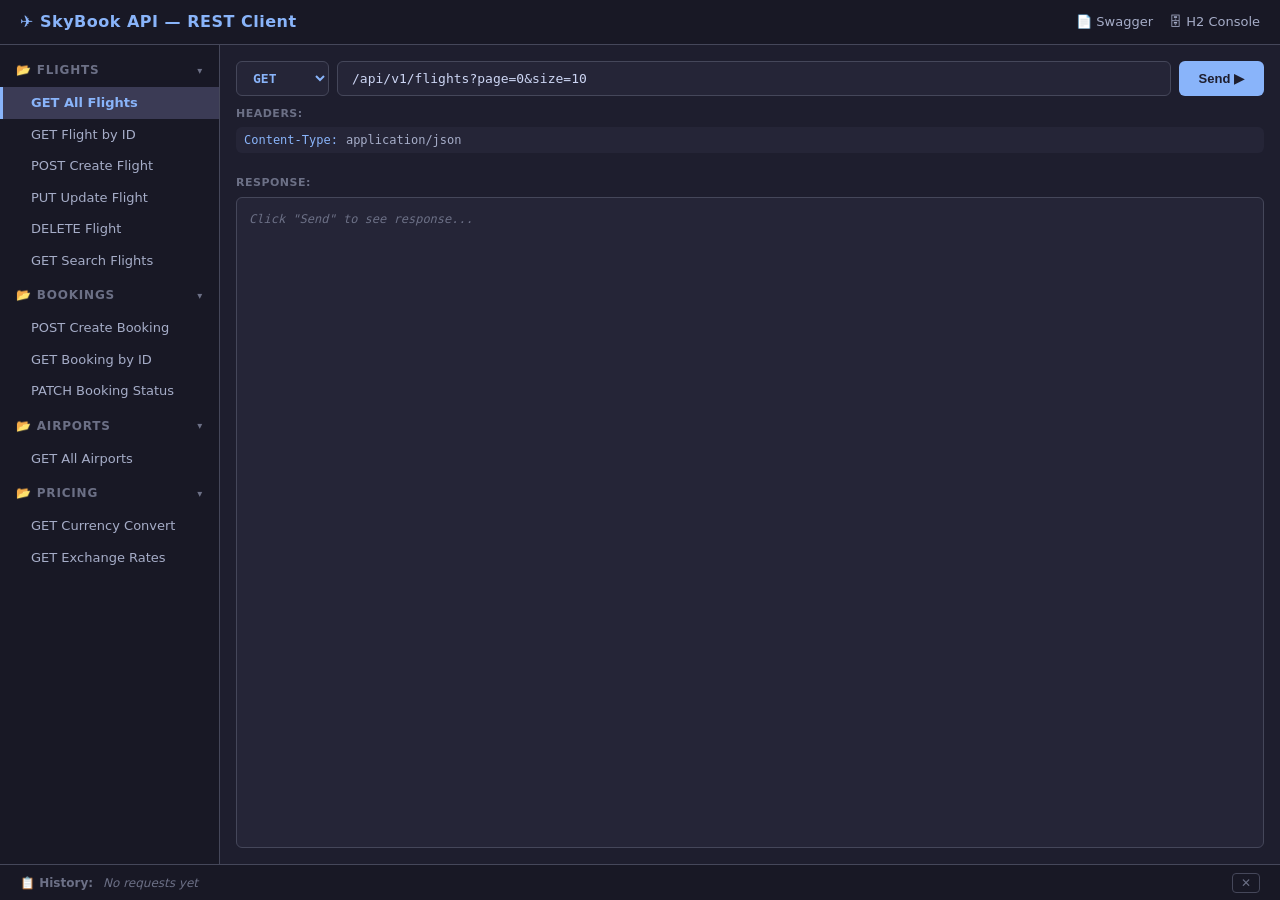
==== src/main/resources/static/index.html @ b0af5202 "SkyBook API - flight reservation REST API for QA recruitment - 12 REST endpoints (Flights, Bookings," ====
<!DOCTYPE html>
<html lang="en">
<head>
  <meta charset="UTF-8" />
  <meta name="viewport" content="width=device-width, initial-scale=1.0" />
  <title>SkyBook API — REST Client</title>
  <link rel="stylesheet" href="style.css" />
</head>
<body>
  <header class="topbar">
    <div class="topbar-brand">✈ SkyBook API — REST Client</div>
    <div class="topbar-links">
      <a href="/swagger-ui.html" target="_blank" title="Swagger UI">📄 Swagger</a>
      <a href="/h2-console" target="_blank" title="H2 Database Console">🗄 H2 Console</a>
    </div>
  </header>

  <div class="main-layout">
    <!-- Sidebar -->
    <aside class="sidebar" id="sidebar">
      <div class="sidebar-group" data-group="flights">
        <div class="sidebar-group-title" onclick="toggleGroup(this)">📂 Flights <span class="arrow">▾</span></div>
        <ul class="sidebar-items">
          <li data-endpoint="getAllFlights" class="active">GET All Flights</li>
          <li data-endpoint="getFlightById">GET Flight by ID</li>
          <li data-endpoint="createFlight">POST Create Flight</li>
          <li data-endpoint="updateFlight">PUT Update Flight</li>
          <li data-endpoint="deleteFlight">DELETE Flight</li>
          <li data-endpoint="searchFlights">GET Search Flights</li>
        </ul>
      </div>
      <div class="sidebar-group" data-group="bookings">
        <div class="sidebar-group-title" onclick="toggleGroup(this)">📂 Bookings <span class="arrow">▾</span></div>
        <ul class="sidebar-items">
          <li data-endpoint="createBooking">POST Create Booking</li>
          <li data-endpoint="getBookingById">GET Booking by ID</li>
          <li data-endpoint="patchBookingStatus">PATCH Booking Status</li>
        </ul>
      </div>
      <div class="sidebar-group" data-group="airports">
        <div class="sidebar-group-title" onclick="toggleGroup(this)">📂 Airports <span class="arrow">▾</span></div>
        <ul class="sidebar-items">
          <li data-endpoint="getAllAirports">GET All Airports</li>
        </ul>
      </div>
      <div class="sidebar-group" data-group="pricing">
        <div class="sidebar-group-title" onclick="toggleGroup(this)">📂 Pricing <span class="arrow">▾</span></div>
        <ul class="sidebar-items">
          <li data-endpoint="convertCurrency">GET Currency Convert</li>
          <li data-endpoint="getExchangeRates">GET Exchange Rates</li>
        </ul>
      </div>
    </aside>

    <!-- Main content -->
    <main class="content">
      <!-- Request panel -->
      <section class="request-panel">
        <div class="request-bar">
          <select id="methodSelect" class="method-select">
            <option value="GET">GET</option>
            <option value="POST">POST</option>
            <option value="PUT">PUT</option>
            <option value="PATCH">PATCH</option>
            <option value="DELETE">DELETE</option>
          </select>
          <input type="text" id="urlInput" class="url-input" placeholder="/api/v1/..." />
          <button id="sendBtn" class="send-btn" onclick="sendRequest()">Send ▶</button>
        </div>

        <div class="headers-section">
          <label>Headers:</label>
          <div class="header-row">
            <span class="header-key">Content-Type:</span>
            <span class="header-value">application/json</span>
          </div>
        </div>

        <div class="body-section" id="bodySection">
          <label>Body:</label>
          <textarea id="bodyEditor" class="body-editor" spellcheck="false" placeholder="{ }"></textarea>
          <div class="editor-actions">
            <button class="format-btn" onclick="formatBody()" title="Format JSON">🔧 Format</button>
          </div>
        </div>
      </section>

      <!-- Response panel -->
      <section class="response-panel" id="responsePanel">
        <div class="response-header">
          <span class="response-label">Response:</span>
          <span id="responseStatus" class="response-status"></span>
          <span id="responseTime" class="response-time"></span>
        </div>
        <pre id="responseBody" class="response-body"><span class="placeholder">Click "Send" to see response...</span></pre>
      </section>
    </main>
  </div>

  <!-- History bar -->
  <footer class="history-bar" id="historyBar">
    <span class="history-label">📋 History:</span>
    <div class="history-items" id="historyItems">
      <span class="history-empty">No requests yet</span>
    </div>
    <button class="history-clear" onclick="clearHistory()" title="Clear history">✕</button>
  </footer>

  <script src="app.js"></script>
</body>
</html>
---- src/main/resources/static/style.css ----
/* ============================================================
   SkyBook REST Client — Stylesheet
   ============================================================ */

/* --- Reset & Base --- */
*, *::before, *::after { box-sizing: border-box; margin: 0; padding: 0; }

:root {
  --bg-primary:   #1e1e2e;
  --bg-secondary: #181825;
  --bg-surface:   #252537;
  --bg-hover:     #313145;
  --bg-active:    #3b3b55;
  --text-primary: #cdd6f4;
  --text-secondary:#a6adc8;
  --text-muted:   #6c7086;
  --accent:       #89b4fa;
  --accent-hover: #74c7ec;
  --border:       #45475a;
  --success:      #a6e3a1;
  --warning:      #f9e2af;
  --error:        #f38ba8;
  --info:         #89dceb;
  --font-mono:    'Cascadia Code', 'JetBrains Mono', 'Fira Code', 'Consolas', monospace;
  --font-sans:    'Inter', 'Segoe UI', system-ui, sans-serif;
  --radius:       6px;
  --radius-lg:    10px;
}

html, body {
  height: 100%;
  font-family: var(--font-sans);
  background: var(--bg-primary);
  color: var(--text-primary);
  font-size: 14px;
  line-height: 1.5;
}

/* --- Layout --- */
body {
  display: flex;
  flex-direction: column;
}

.topbar {
  display: flex;
  align-items: center;
  justify-content: space-between;
  padding: 10px 20px;
  background: var(--bg-secondary);
  border-bottom: 1px solid var(--border);
  flex-shrink: 0;
}

.topbar-brand {
  font-size: 16px;
  font-weight: 700;
  color: var(--accent);
  letter-spacing: 0.5px;
}

.topbar-links {
  display: flex;
  gap: 16px;
}

.topbar-links a {
  color: var(--text-secondary);
  text-decoration: none;
  font-size: 13px;
  transition: color 0.2s;
}

.topbar-links a:hover {
  color: var(--accent);
}

.main-layout {
  display: flex;
  flex: 1;
  min-height: 0;
  overflow: hidden;
}

/* --- Sidebar --- */
.sidebar {
  width: 220px;
  min-width: 220px;
  background: var(--bg-secondary);
  border-right: 1px solid var(--border);
  overflow-y: auto;
  padding: 8px 0;
  flex-shrink: 0;
}

.sidebar-group {
  margin-bottom: 2px;
}

.sidebar-group-title {
  display: flex;
  align-items: center;
  justify-content: space-between;
  padding: 8px 16px;
  font-size: 12px;
  font-weight: 700;
  text-transform: uppercase;
  letter-spacing: 0.8px;
  color: var(--text-muted);
  cursor: pointer;
  user-select: none;
  transition: color 0.2s;
}

.sidebar-group-title:hover {
  color: var(--text-secondary);
}

.sidebar-group-title .arrow {
  font-size: 10px;
  transition: transform 0.2s;
}

.sidebar-group.collapsed .arrow {
  transform: rotate(-90deg);
}

.sidebar-group.collapsed .sidebar-items {
  display: none;
}

.sidebar-items {
  list-style: none;
}

.sidebar-items li {
  padding: 6px 16px 6px 28px;
  font-size: 13px;
  color: var(--text-secondary);
  cursor: pointer;
  transition: all 0.15s;
  border-left: 3px solid transparent;
}

.sidebar-items li:hover {
  background: var(--bg-hover);
  color: var(--text-primary);
}

.sidebar-items li.active {
  background: var(--bg-active);
  color: var(--accent);
  border-left-color: var(--accent);
  font-weight: 600;
}

/* --- Content --- */
.content {
  flex: 1;
  display: flex;
  flex-direction: column;
  overflow: hidden;
  padding: 16px;
  gap: 12px;
}

/* --- Request Panel --- */
.request-panel {
  flex-shrink: 0;
}

.request-bar {
  display: flex;
  gap: 8px;
  margin-bottom: 10px;
}

.method-select {
  padding: 8px 12px;
  background: var(--bg-surface);
  color: var(--accent);
  border: 1px solid var(--border);
  border-radius: var(--radius);
  font-family: var(--font-mono);
  font-size: 13px;
  font-weight: 700;
  cursor: pointer;
  min-width: 90px;
}

.method-select:focus {
  outline: none;
  border-color: var(--accent);
}

.url-input {
  flex: 1;
  padding: 8px 14px;
  background: var(--bg-surface);
  color: var(--text-primary);
  border: 1px solid var(--border);
  border-radius: var(--radius);
  font-family: var(--font-mono);
  font-size: 13px;
}

.url-input:focus {
  outline: none;
  border-color: var(--accent);
}

.send-btn {
  padding: 8px 20px;
  background: var(--accent);
  color: var(--bg-primary);
  border: none;
  border-radius: var(--radius);
  font-weight: 700;
  font-size: 13px;
  cursor: pointer;
  transition: background 0.2s;
  white-space: nowrap;
}

.send-btn:hover {
  background: var(--accent-hover);
}

.send-btn:active {
  transform: scale(0.97);
}

.send-btn.loading {
  opacity: 0.7;
  cursor: wait;
}

.headers-section {
  margin-bottom: 10px;
}

.headers-section label {
  font-size: 11px;
  font-weight: 700;
  text-transform: uppercase;
  color: var(--text-muted);
  letter-spacing: 0.5px;
  display: block;
  margin-bottom: 4px;
}

.header-row {
  display: flex;
  gap: 8px;
  padding: 4px 8px;
  background: var(--bg-surface);
  border-radius: var(--radius);
  font-family: var(--font-mono);
  font-size: 12px;
}

.header-key {
  color: var(--accent);
}

.header-value {
  color: var(--text-secondary);
}

.body-section {
  display: flex;
  flex-direction: column;
}

.body-section label {
  font-size: 11px;
  font-weight: 700;
  text-transform: uppercase;
  color: var(--text-muted);
  letter-spacing: 0.5px;
  margin-bottom: 4px;
}

.body-editor {
  width: 100%;
  min-height: 180px;
  max-height: 350px;
  padding: 12px;
  background: var(--bg-surface);
  color: var(--text-primary);
  border: 1px solid var(--border);
  border-radius: var(--radius);
  font-family: var(--font-mono);
  font-size: 12px;
  line-height: 1.6;
  resize: vertical;
  tab-size: 2;
}

.body-editor:focus {
  outline: none;
  border-color: var(--accent);
}

.body-section.hidden {
  display: none;
}

.editor-actions {
  display: flex;
  gap: 8px;
  margin-top: 6px;
}

.format-btn {
  padding: 4px 10px;
  font-size: 12px;
  background: var(--bg-hover);
  color: var(--text-secondary);
  border: 1px solid var(--border);
  border-radius: var(--radius);
  cursor: pointer;
  transition: all 0.15s;
}

.format-btn:hover {
  background: var(--bg-active);
  color: var(--text-primary);
}

/* --- Response Panel --- */
.response-panel {
  flex: 1;
  display: flex;
  flex-direction: column;
  min-height: 120px;
  overflow: hidden;
}

.response-header {
  display: flex;
  align-items: center;
  gap: 12px;
  margin-bottom: 6px;
  flex-shrink: 0;
}

.response-label {
  font-size: 11px;
  font-weight: 700;
  text-transform: uppercase;
  color: var(--text-muted);
  letter-spacing: 0.5px;
}

.response-status {
  font-family: var(--font-mono);
  font-size: 13px;
  font-weight: 700;
  padding: 2px 8px;
  border-radius: 4px;
}

.response-status.s2xx { background: rgba(166,227,161,0.15); color: var(--success); }
.response-status.s3xx { background: rgba(137,220,235,0.15); color: var(--info); }
.response-status.s4xx { background: rgba(249,226,175,0.15); color: var(--warning); }
.response-status.s5xx { background: rgba(243,139,168,0.15); color: var(--error); }

.response-time {
  font-size: 12px;
  color: var(--text-muted);
  font-family: var(--font-mono);
}

.response-body {
  flex: 1;
  overflow: auto;
  padding: 12px;
  background: var(--bg-surface);
  border: 1px solid var(--border);
  border-radius: var(--radius);
  font-family: var(--font-mono);
  font-size: 12px;
  line-height: 1.6;
  white-space: pre-wrap;
  word-break: break-word;
  color: var(--text-primary);
}

.response-body .placeholder {
  color: var(--text-muted);
  font-style: italic;
}

/* --- History Bar --- */
.history-bar {
  display: flex;
  align-items: center;
  gap: 10px;
  padding: 6px 20px;
  background: var(--bg-secondary);
  border-top: 1px solid var(--border);
  flex-shrink: 0;
  min-height: 36px;
}

.history-label {
  font-size: 12px;
  font-weight: 700;
  color: var(--text-muted);
  white-space: nowrap;
}

.history-items {
  display: flex;
  gap: 8px;
  overflow-x: auto;
  flex: 1;
}

.history-items::-webkit-scrollbar { height: 3px; }
.history-items::-webkit-scrollbar-thumb { background: var(--border); border-radius: 3px; }

.history-empty {
  font-size: 12px;
  color: var(--text-muted);
  font-style: italic;
}

.history-item {
  display: flex;
  align-items: center;
  gap: 4px;
  padding: 2px 8px;
  background: var(--bg-surface);
  border: 1px solid var(--border);
  border-radius: 4px;
  font-family: var(--font-mono);
  font-size: 11px;
  cursor: pointer;
  white-space: nowrap;
  transition: all 0.15s;
  flex-shrink: 0;
}

.history-item:hover {
  border-color: var(--accent);
  background: var(--bg-hover);
}

.history-item .method {
  font-weight: 700;
  color: var(--accent);
}

.history-item .path {
  color: var(--text-secondary);
  max-width: 160px;
  overflow: hidden;
  text-overflow: ellipsis;
}

.history-item .status {
  font-weight: 700;
}

.history-item .status.s2xx { color: var(--success); }
.history-item .status.s4xx { color: var(--warning); }
.history-item .status.s5xx { color: var(--error); }

.history-clear {
  padding: 2px 8px;
  background: transparent;
  border: 1px solid var(--border);
  border-radius: 4px;
  color: var(--text-muted);
  cursor: pointer;
  font-size: 12px;
  transition: all 0.15s;
  flex-shrink: 0;
}

.history-clear:hover {
  background: var(--bg-hover);
  color: var(--error);
  border-color: var(--error);
}

/* --- Scrollbar --- */
::-webkit-scrollbar { width: 6px; }
::-webkit-scrollbar-track { background: transparent; }
::-webkit-scrollbar-thumb { background: var(--border); border-radius: 3px; }
::-webkit-scrollbar-thumb:hover { background: var(--text-muted); }

/* --- Responsive --- */
@media (max-width: 800px) {
  .sidebar {
    width: 180px;
    min-width: 180px;
  }
  .sidebar-items li {
    padding-left: 18px;
    font-size: 12px;
  }
}

@media (max-width: 600px) {
  .main-layout {
    flex-direction: column;
  }
  .sidebar {
    width: 100%;
    min-width: 100%;
    max-height: 150px;
    border-right: none;
    border-bottom: 1px solid var(--border);
  }
}
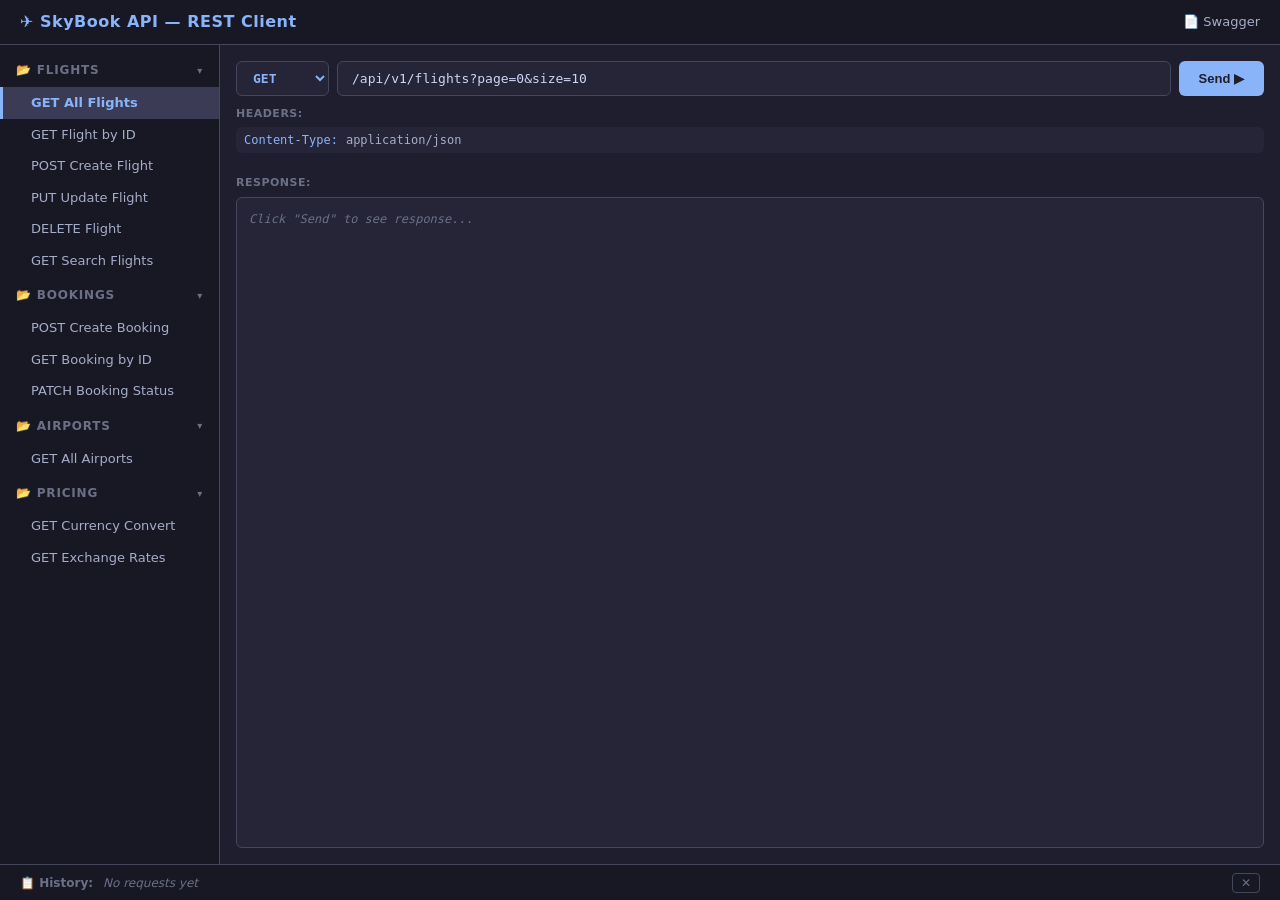
==== commit 1836d676: "Remove H2 Console from candidate-facing UI and docs - Disabled h2.console in application.properties " ====
--- a/src/main/resources/static/index.html
+++ b/src/main/resources/static/index.html
@@ -11,7 +11,6 @@
     <div class="topbar-brand">✈ SkyBook API — REST Client</div>
     <div class="topbar-links">
       <a href="/swagger-ui.html" target="_blank" title="Swagger UI">📄 Swagger</a>
-      <a href="/h2-console" target="_blank" title="H2 Database Console">🗄 H2 Console</a>
     </div>
   </header>
 
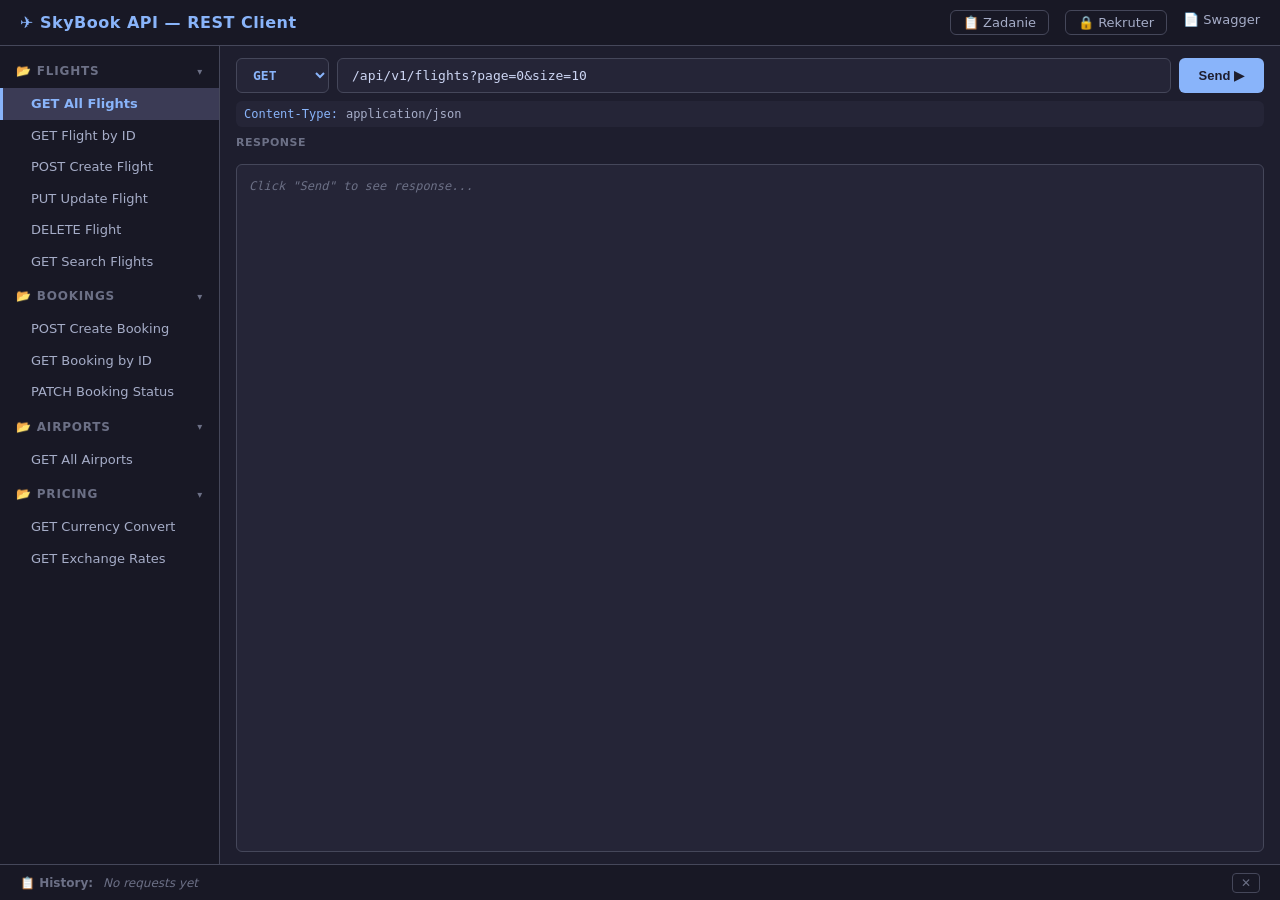
==== commit 8b32f4f3: "Move docs to built-in UI, remove MD files - Added password-protected Recruiter Guide modal (🔒 Rekrut" ====
--- a/src/main/resources/static/index.html
+++ b/src/main/resources/static/index.html
@@ -10,6 +10,8 @@
   <header class="topbar">
     <div class="topbar-brand">✈ SkyBook API — REST Client</div>
     <div class="topbar-links">
+      <button class="topbar-btn" onclick="toggleTaskModal()" title="Opis zadania">📋 Zadanie</button>
+      <button class="topbar-btn" onclick="openRecruiterModal()" title="Arkusz rekrutera">🔒 Rekruter</button>
       <a href="/swagger-ui.html" target="_blank" title="Swagger UI">📄 Swagger</a>
     </div>
   </header>
@@ -53,46 +55,47 @@
 
     <!-- Main content -->
     <main class="content">
-      <!-- Request panel -->
-      <section class="request-panel">
-        <div class="request-bar">
-          <select id="methodSelect" class="method-select">
-            <option value="GET">GET</option>
-            <option value="POST">POST</option>
-            <option value="PUT">PUT</option>
-            <option value="PATCH">PATCH</option>
-            <option value="DELETE">DELETE</option>
-          </select>
-          <input type="text" id="urlInput" class="url-input" placeholder="/api/v1/..." />
-          <button id="sendBtn" class="send-btn" onclick="sendRequest()">Send ▶</button>
-        </div>
-
-        <div class="headers-section">
-          <label>Headers:</label>
-          <div class="header-row">
-            <span class="header-key">Content-Type:</span>
-            <span class="header-value">application/json</span>
-          </div>
-        </div>
-
-        <div class="body-section" id="bodySection">
-          <label>Body:</label>
+      <!-- Request bar (full width) -->
+      <div class="request-bar">
+        <select id="methodSelect" class="method-select">
+          <option value="GET">GET</option>
+          <option value="POST">POST</option>
+          <option value="PUT">PUT</option>
+          <option value="PATCH">PATCH</option>
+          <option value="DELETE">DELETE</option>
+        </select>
+        <input type="text" id="urlInput" class="url-input" placeholder="/api/v1/..." />
+        <button id="sendBtn" class="send-btn" onclick="sendRequest()">Send ▶</button>
+      </div>
+
+      <div class="headers-section">
+        <div class="header-row">
+          <span class="header-key">Content-Type:</span>
+          <span class="header-value">application/json</span>
+        </div>
+      </div>
+
+      <!-- Split panels: Body | Response -->
+      <div class="panels">
+        <!-- Body panel (left) -->
+        <section class="body-panel" id="bodySection">
+          <div class="panel-label">Request Body</div>
           <textarea id="bodyEditor" class="body-editor" spellcheck="false" placeholder="{ }"></textarea>
           <div class="editor-actions">
             <button class="format-btn" onclick="formatBody()" title="Format JSON">🔧 Format</button>
           </div>
-        </div>
-      </section>
-
-      <!-- Response panel -->
-      <section class="response-panel" id="responsePanel">
-        <div class="response-header">
-          <span class="response-label">Response:</span>
-          <span id="responseStatus" class="response-status"></span>
-          <span id="responseTime" class="response-time"></span>
-        </div>
-        <pre id="responseBody" class="response-body"><span class="placeholder">Click "Send" to see response...</span></pre>
-      </section>
+        </section>
+
+        <!-- Response panel (right) -->
+        <section class="response-panel" id="responsePanel">
+          <div class="response-header">
+            <span class="panel-label">Response</span>
+            <span id="responseStatus" class="response-status"></span>
+            <span id="responseTime" class="response-time"></span>
+          </div>
+          <pre id="responseBody" class="response-body"><span class="placeholder">Click "Send" to see response...</span></pre>
+        </section>
+      </div>
     </main>
   </div>
 
@@ -105,6 +108,368 @@
     <button class="history-clear" onclick="clearHistory()" title="Clear history">✕</button>
   </footer>
 
+  <!-- Task Modal -->
+  <div class="modal-overlay" id="taskModal" onclick="closeTaskModal(event)">
+    <div class="modal">
+      <div class="modal-header">
+        <h2>✈ SkyBook API — Zadanie testowe QA</h2>
+        <button class="modal-close" onclick="toggleTaskModal()" title="Zamknij">✕</button>
+      </div>
+      <div class="modal-body">
+
+        <h3>Kontekst</h3>
+        <p><strong>SkyBook</strong> to REST API systemu rezerwacji lotów i zarządzania biletami lotniczymi. API obsługuje:</p>
+        <ul>
+          <li>Zarządzanie lotami (CRUD)</li>
+          <li>Rezerwacje z pasażerami, miejscami i płatnościami</li>
+          <li>Baza lotnisk</li>
+          <li>Przeliczanie walut</li>
+        </ul>
+
+        <h3>Twoje zadanie <span class="badge">30 min</span></h3>
+        <ol>
+          <li>Zapoznaj się z API korzystając z dostępnych narzędzi</li>
+          <li>Przetestuj API pod kątem poprawności działania — szczególnie pod kątem poniższych reguł biznesowych</li>
+          <li>Zaraportuj znalezione błędy</li>
+        </ol>
+
+        <div class="tip-box">
+          💡 <strong>Wskazówka:</strong> REST Client ma 12 gotowych requestów w panelu bocznym — możesz je wysyłać od razu lub modyfikować. Nie musisz pisać JSON od zera.
+        </div>
+
+        <h3>Endpointy API</h3>
+
+        <h4>Flights (Loty)</h4>
+        <table>
+          <thead><tr><th>Method</th><th>Endpoint</th><th>Opis</th></tr></thead>
+          <tbody>
+            <tr><td><code>GET</code></td><td><code>/api/v1/flights?page=0&amp;size=10</code></td><td>Lista lotów (paginowana)</td></tr>
+            <tr><td><code>GET</code></td><td><code>/api/v1/flights/{id}</code></td><td>Szczegóły lotu</td></tr>
+            <tr><td><code>POST</code></td><td><code>/api/v1/flights</code></td><td>Utwórz lot</td></tr>
+            <tr><td><code>PUT</code></td><td><code>/api/v1/flights/{id}</code></td><td>Zaktualizuj lot</td></tr>
+            <tr><td><code>DELETE</code></td><td><code>/api/v1/flights/{id}</code></td><td>Usuń lot</td></tr>
+            <tr><td><code>GET</code></td><td><code>/api/v1/flights/search?origin=...&amp;destination=...&amp;date=...</code></td><td>Wyszukaj loty</td></tr>
+          </tbody>
+        </table>
+
+        <h4>Bookings (Rezerwacje)</h4>
+        <table>
+          <thead><tr><th>Method</th><th>Endpoint</th><th>Opis</th></tr></thead>
+          <tbody>
+            <tr><td><code>GET</code></td><td><code>/api/v1/bookings?page=0&amp;size=10</code></td><td>Lista rezerwacji</td></tr>
+            <tr><td><code>GET</code></td><td><code>/api/v1/bookings/{id}</code></td><td>Szczegóły rezerwacji</td></tr>
+            <tr><td><code>POST</code></td><td><code>/api/v1/bookings</code></td><td>Utwórz rezerwację</td></tr>
+            <tr><td><code>PATCH</code></td><td><code>/api/v1/bookings/{id}/status</code></td><td>Zmień status rezerwacji</td></tr>
+          </tbody>
+        </table>
+
+        <h4>Airports (Lotniska) — tylko odczyt</h4>
+        <table>
+          <thead><tr><th>Method</th><th>Endpoint</th><th>Opis</th></tr></thead>
+          <tbody>
+            <tr><td><code>GET</code></td><td><code>/api/v1/airports</code></td><td>Lista lotnisk</td></tr>
+            <tr><td><code>GET</code></td><td><code>/api/v1/airports/{code}</code></td><td>Lotnisko po kodzie IATA</td></tr>
+          </tbody>
+        </table>
+
+        <h4>Pricing (Cennik)</h4>
+        <table>
+          <thead><tr><th>Method</th><th>Endpoint</th><th>Opis</th></tr></thead>
+          <tbody>
+            <tr><td><code>GET</code></td><td><code>/api/v1/pricing/convert?amount=100&amp;from=EUR&amp;to=USD</code></td><td>Przelicz walutę</td></tr>
+            <tr><td><code>GET</code></td><td><code>/api/v1/pricing/rates</code></td><td>Aktualne kursy walut</td></tr>
+          </tbody>
+        </table>
+
+        <h3>Reguły biznesowe</h3>
+        <table class="rules-table">
+          <thead><tr><th>#</th><th>Reguła</th><th>Opis</th></tr></thead>
+          <tbody>
+            <tr><td>BR-01</td><td>Numer lotu</td><td>Wymagany, unikalny, format: 2–3 litery + <code>-</code> + 1–5 cyfr (np. <code>SB-1234</code>)</td></tr>
+            <tr><td>BR-02</td><td>Segmenty lotu</td><td>Min. 1 wymagany; lot bezpośredni = 1 segment, z przesiadką = 2+</td></tr>
+            <tr><td>BR-03</td><td>Segment: departure/arrival</td><td><code>airportCode</code> – IATA 3 litery; <code>dateTime</code> – ISO 8601; arrival po departure; <code>durationMinutes</code> &gt; 0</td></tr>
+            <tr><td>BR-04</td><td>Segment: aircraft</td><td>Obiekt wymagany; <code>model</code> 1–100 znaków; <code>seatConfiguration</code> – wartości ≥ 0</td></tr>
+            <tr><td>BR-05</td><td>Cena bazowa i waluta</td><td><code>baseFare</code> ≥ 0.00, max 2 dec; <code>currency</code> ∈ {USD, EUR, GBP, PLN}</td></tr>
+            <tr><td>BR-06</td><td>Podatki</td><td>Opcjonalne; <code>code</code> 2 wielkie litery, unikalny; <code>amount</code> ≥ 0.00</td></tr>
+            <tr><td>BR-07</td><td>Opłaty</td><td>Opcjonalne; <code>feeCode</code> unikalny; <code>amount</code> ≥ 0.00; max 10 opłat</td></tr>
+            <tr><td>BR-08</td><td>Suma ceny</td><td>Auto: <code>baseFare + Σtaxes + Σfees − discount</code>; wartość musi być poprawna</td></tr>
+            <tr><td>BR-09</td><td>Rabat</td><td>Opcjonalny; <code>percentage</code> 0–100; <code>validUntil</code> nie w przeszłości</td></tr>
+            <tr><td>BR-10</td><td>Dostępne miejsca</td><td>Zmniejszane przy rezerwacji, przywracane przy anulowaniu</td></tr>
+            <tr><td>BR-11</td><td>Pasażerowie</td><td>Min. 1, max 9 na rezerwację</td></tr>
+            <tr><td>BR-12</td><td>Dane pasażera</td><td><code>firstName</code>/<code>lastName</code> 1–100 zn; <code>dateOfBirth</code> ISO; <code>email</code> poprawny; <code>phone</code> międzynarodowy</td></tr>
+            <tr><td>BR-13</td><td>Przydział miejsca</td><td><code>seatNumber</code> unikalny w locie; <code>class</code> ∈ {ECONOMY, BUSINESS, FIRST}; <code>type</code> ∈ {WINDOW, MIDDLE, AISLE}</td></tr>
+            <tr><td>BR-14</td><td>Płatność</td><td>Wymagana; <code>method</code> ∈ {CREDIT_CARD, DEBIT_CARD, BANK_TRANSFER, BLIK}; <code>cardDetails</code> wymagane dla kart</td></tr>
+            <tr><td>BR-15</td><td>Status rezerwacji</td><td>PENDING → CONFIRMED, PENDING → CANCELLED, CONFIRMED → CANCELLED; brak cofania</td></tr>
+            <tr><td>BR-16</td><td>Usunięcie lotu</td><td>Nie można usunąć lotu z rezerwacjami</td></tr>
+            <tr><td>BR-17</td><td>Przeliczanie walut</td><td>Poprawne przeliczanie między USD, EUR, GBP, PLN</td></tr>
+            <tr><td>BR-18</td><td>Paginacja</td><td>Domyślnie: page=0, size=10, max size=100</td></tr>
+            <tr><td>BR-19</td><td>Wyszukiwanie lotów</td><td>Case-insensitive, partial match</td></tr>
+            <tr><td>BR-20</td><td>HTTP Status Codes</td><td>POST → 201, DELETE → 204, Not Found → 404, Validation → 400</td></tr>
+          </tbody>
+        </table>
+
+        <h3>Oczekiwany format raportu błędu</h3>
+        <table>
+          <thead><tr><th>Pole</th><th>Opis</th></tr></thead>
+          <tbody>
+            <tr><td><strong>Tytuł</strong></td><td>Krótki, jednoznaczny opis problemu</td></tr>
+            <tr><td><strong>Kroki reprodukcji</strong></td><td>Numerowane kroki (endpoint, metoda, body)</td></tr>
+            <tr><td><strong>Oczekiwany rezultat</strong></td><td>Co powinno się stać wg reguł biznesowych</td></tr>
+            <tr><td><strong>Faktyczny rezultat</strong></td><td>Co faktycznie się dzieje</td></tr>
+            <tr><td><strong>Severity</strong></td><td>Critical / Major / Minor</td></tr>
+          </tbody>
+        </table>
+
+        <div class="example-box">
+          <strong>Przykład raportu:</strong><br><br>
+          <strong>Tytuł:</strong> GET /api/v1/flights zwraca 500 zamiast pustej listy gdy brak lotów<br><br>
+          <strong>Kroki reprodukcji:</strong><br>
+          1. Usuń wszystkie loty<br>
+          2. Wyślij <code>GET /api/v1/flights</code><br><br>
+          <strong>Oczekiwany rezultat:</strong> 200 OK z pustą listą <code>{ "content": [], "totalElements": 0 }</code><br><br>
+          <strong>Faktyczny rezultat:</strong> 500 Internal Server Error<br><br>
+          <strong>Severity:</strong> Major
+        </div>
+
+        <h3>Dane testowe</h3>
+        <p>API posiada wstępnie załadowane dane:</p>
+        <ul>
+          <li><strong>6 lotnisk:</strong> WAW, FRA, LHR, JFK, CDG, BCN</li>
+          <li><strong>5 lotów:</strong> SB-1234, SB-5678, SB-9012, SB-3456, SB-7890</li>
+          <li><strong>3 rezerwacje</strong> (statusy: CONFIRMED, PENDING, CANCELLED)</li>
+          <li><strong>Waluty:</strong> EUR (bazowa), USD, GBP, PLN</li>
+        </ul>
+        <div class="tip-box">
+          ℹ <strong>Uwaga:</strong> Baza danych jest resetowana przy każdym restarcie API.
+        </div>
+
+        <p class="good-luck">Powodzenia! 🚀</p>
+
+      </div>
+    </div>
+  </div>
+
+  <!-- Recruiter Modal -->
+  <div class="modal-overlay" id="recruiterModal" onclick="closeRecruiterModal(event)">
+    <div class="modal modal-wide">
+      <div class="modal-header">
+        <h2>🔒 Arkusz rekrutera (POUFNE)</h2>
+        <button class="modal-close" onclick="document.getElementById('recruiterModal').classList.remove('open')" title="Zamknij">✕</button>
+      </div>
+      <div class="modal-body">
+
+        <!-- Password gate -->
+        <div id="recruiterGate" class="password-gate">
+          <div class="gate-icon">🔐</div>
+          <p>Ten panel jest przeznaczony <strong>wyłącznie dla rekrutera</strong>.</p>
+          <p>Podaj hasło dostępu:</p>
+          <div class="gate-input-row">
+            <input type="password" id="recruiterPassword" class="gate-input" placeholder="Hasło..." onkeydown="if(event.key==='Enter')checkRecruiterPassword()" />
+            <button class="gate-btn" onclick="checkRecruiterPassword()">Odblokuj</button>
+          </div>
+          <p id="gateError" class="gate-error"></p>
+        </div>
+
+        <!-- Protected content -->
+        <div id="recruiterContent" style="display:none;">
+
+          <div class="tip-box" style="border-color: rgba(243,139,168,0.4); background: rgba(243,139,168,0.06);">
+            ⚠ <strong>Dokument poufny</strong> — NIE pokazuj kandydatowi. Zawiera listę bugów, kryteria oceny i wskazówki.
+          </div>
+
+          <h3>1. Przygotowanie przed rozmową</h3>
+          <table>
+            <thead><tr><th>Krok</th><th>Opis</th></tr></thead>
+            <tbody>
+              <tr><td><strong>5 min przed</strong></td><td>Uruchom aplikację / zrób "ping" na API</td></tr>
+              <tr><td><strong>Restart DB</strong></td><td>Zrestartuj usługę, aby zresetować dane do stanu początkowego</td></tr>
+              <tr><td><strong>Materiały</strong></td><td>Kandydat wyświetla zakładkę „📋 Zadanie" na stronie głównej</td></tr>
+              <tr><td><strong>Narzędzia</strong></td><td>Kandydat potrzebuje tylko przeglądarki — REST Client jest wbudowany</td></tr>
+            </tbody>
+          </table>
+
+          <h3>2. Przebieg zadania (30 min)</h3>
+          <table>
+            <thead><tr><th>Czas</th><th>Faza</th><th>Notatki</th></tr></thead>
+            <tbody>
+              <tr><td>0–2 min</td><td><strong>Wprowadzenie</strong></td><td>„SkyBook to API rezerwacji lotów. Na stronie głównej masz REST Client z gotowymi requestami. Jest też Swagger. Kliknij „Zadanie" — tam są reguły biznesowe. Przetestuj i zaraportuj bugi."</td></tr>
+              <tr><td>2–25 min</td><td><strong>Testowanie</strong></td><td>Obserwuj podejście. Czy ma strategię? Odpowiadaj na pytania o kontekst, ale nie naprowadzaj na bugi.</td></tr>
+              <tr><td>25–30 min</td><td><strong>Podsumowanie</strong></td><td>Kandydat prezentuje bugi. Notuj jakość raportów.</td></tr>
+            </tbody>
+          </table>
+
+          <h4>Pytania follow-up (opcjonalne):</h4>
+          <ol>
+            <li>„Jakie testy zautomatyzowałbyś w pierwszej kolejności?"</li>
+            <li>„Jak zorganizowałbyś regression test suite dla tego API?"</li>
+            <li>„Jakie testy niefunkcjonalne byś dodał?" (performance, security)</li>
+            <li>„Jak podszedłbyś do testowania tego API w CI/CD pipeline?"</li>
+            <li>„Jak przetestowałbyś poprawność kalkulacji cenowych?"</li>
+          </ol>
+
+          <h3>3. Lista osadzonych bugów (12)</h3>
+
+          <h4>🔴 Krytyczne (4)</h4>
+          <table class="bugs-table">
+            <thead><tr><th>ID</th><th>Reguła</th><th>Bug</th><th>Reprodukcja</th></tr></thead>
+            <tbody>
+              <tr><td class="bug-id">BUG-01</td><td>BR-13</td><td><strong>Duplikaty miejsc</strong> — ten sam seatNumber przypisany wielu pasażerom</td><td><code>POST /api/v1/bookings</code> — dwóch pasażerów z tym samym seatNumber "12A"</td></tr>
+              <tr><td class="bug-id">BUG-02</td><td>BR-16</td><td><strong>DELETE lotu z rezerwacjami</strong> — lot z bookings może być usunięty</td><td><code>DELETE /api/v1/flights/2</code> → 204, ale booking z flightId:2 osierocony</td></tr>
+              <tr><td class="bug-id">BUG-03</td><td>BR-10</td><td><strong>Cancel nie zwalnia miejsc</strong> — anulowanie nie przywraca availableSeats</td><td>Sprawdź availableSeats przed/po <code>PATCH .../status</code> → CANCELLED</td></tr>
+              <tr><td class="bug-id">BUG-04</td><td>BR-11</td><td><strong>Pusta tablica passengers[]</strong> — akceptowana bez walidacji</td><td><code>POST /api/v1/bookings</code> z <code>"passengers": []</code> → 200</td></tr>
+            </tbody>
+          </table>
+
+          <h4>🟠 Średnie (5)</h4>
+          <table class="bugs-table">
+            <thead><tr><th>ID</th><th>Reguła</th><th>Bug</th><th>Reprodukcja</th></tr></thead>
+            <tbody>
+              <tr><td class="bug-id">BUG-05</td><td>BR-06</td><td><strong>Ujemna kwota podatku</strong> — taxes[].amount &lt; 0 akceptowany</td><td><code>POST /api/v1/flights</code> z <code>"amount": -50</code> w taxes</td></tr>
+              <tr><td class="bug-id">BUG-06</td><td>BR-09</td><td><strong>Discount &gt; 100%</strong> — percentage poza 0–100</td><td><code>POST /api/v1/flights</code> z <code>"percentage": 200</code></td></tr>
+              <tr><td class="bug-id">BUG-07</td><td>BR-17</td><td><strong>EUR→GBP kurs = 1.0</strong> — błędny przelicznik</td><td><code>GET .../convert?amount=100&amp;from=EUR&amp;to=GBP</code> → 100.00 zamiast ~86.14</td></tr>
+              <tr><td class="bug-id">BUG-08</td><td>BR-08</td><td><strong>totalAmount ignoruje fees</strong> — brakuje opłat w kalkulacji</td><td>Porównaj ręcznie: baseFare + taxes + fees − discount vs. zwrócone totalAmount</td></tr>
+              <tr><td class="bug-id">BUG-09</td><td>BR-20</td><td><strong>POST → 200 zamiast 201</strong> — oba endpointy POST</td><td><code>POST /api/v1/flights</code> lub <code>/bookings</code> → HTTP 200</td></tr>
+            </tbody>
+          </table>
+
+          <h4>🟡 Niskie (3)</h4>
+          <table class="bugs-table">
+            <thead><tr><th>ID</th><th>Reguła</th><th>Bug</th><th>Reprodukcja</th></tr></thead>
+            <tbody>
+              <tr><td class="bug-id">BUG-10</td><td>BR-19</td><td><strong>Case-sensitive search</strong> — wyszukiwanie rozróżnia wielkość liter</td><td><code>GET .../search?destination=frankfurt</code> → 0 wyników vs <code>Frankfurt</code> → wyniki</td></tr>
+              <tr><td class="bug-id">BUG-11</td><td>BR-20</td><td><strong>Puste body {} → 500</strong> — Internal Server Error</td><td><code>POST /api/v1/bookings</code> z body <code>{}</code></td></tr>
+              <tr><td class="bug-id">BUG-12</td><td>BR-14</td><td><strong>null payment → 500</strong> — crash zamiast walidacji</td><td><code>POST /api/v1/bookings</code> z <code>"payment": null</code></td></tr>
+            </tbody>
+          </table>
+
+          <h3>4. Mapa głębokości testowania</h3>
+          <table>
+            <thead><tr><th>Poziom</th><th>Opis</th><th>Bugi</th><th>Typowe znalezienie</th></tr></thead>
+            <tbody>
+              <tr><td><strong>Root</strong></td><td>Status codes, edge cases</td><td>BUG-09, BUG-11</td><td>Łatwe — widać od razu</td></tr>
+              <tr><td><strong>Level 1</strong></td><td>Zagnieżdżone obiekty</td><td>BUG-04, BUG-10, BUG-12</td><td>Wymaga świadomego testowania</td></tr>
+              <tr><td><strong>Level 2</strong></td><td>Obiekty w obiektach</td><td>BUG-01, BUG-05, BUG-06, BUG-08</td><td>Wymaga analizy payload</td></tr>
+              <tr><td><strong>Cross-entity</strong></td><td>Relacje lot ↔ booking</td><td>BUG-02, BUG-03</td><td>Wymaga testowania lifecycle</td></tr>
+              <tr><td><strong>External</strong></td><td>Przeliczanie walut</td><td>BUG-07</td><td>Wymaga weryfikacji matematycznej</td></tr>
+            </tbody>
+          </table>
+
+          <h3>5. Kryteria oceny</h3>
+
+          <h4>5.1 Podejście do testowania (0–10 pkt)</h4>
+          <table>
+            <tbody>
+              <tr><td><strong>0–3</strong></td><td>Losowe klikanie, brak struktury</td></tr>
+              <tr><td><strong>4–6</strong></td><td>Happy path + negatywne na poziomie root</td></tr>
+              <tr><td><strong>7–8</strong></td><td>Boundary values, equivalence partitioning, nested obiekty</td></tr>
+              <tr><td><strong>9–10</strong></td><td>CRUD lifecycle, cross-entity, paginacja, deep nested + currency</td></tr>
+            </tbody>
+          </table>
+
+          <h4>5.2 Znalezione bugi (0–10 pkt)</h4>
+          <table>
+            <tbody>
+              <tr><td><strong>0–2</strong></td><td>0–2 bugi, przypadkowe</td></tr>
+              <tr><td><strong>3–4</strong></td><td>3–4 bugi, root/Level 1</td></tr>
+              <tr><td><strong>5–6</strong></td><td>5–7 bugów, mix krytycznych + średnich</td></tr>
+              <tr><td><strong>7–8</strong></td><td>8–10, cross-entity + kalkulacje</td></tr>
+              <tr><td><strong>9–10</strong></td><td>11–12, pełna kategoryzacja</td></tr>
+            </tbody>
+          </table>
+
+          <h4>5.3 Raportowanie bugów (0–10 pkt)</h4>
+          <table>
+            <tbody>
+              <tr><td><strong>0–3</strong></td><td>„Coś nie działa" — brak szczegółów</td></tr>
+              <tr><td><strong>4–6</strong></td><td>Kroki reprodukcji, ale brak expected/actual</td></tr>
+              <tr><td><strong>7–8</strong></td><td>Pełny raport: steps, expected, actual, severity</td></tr>
+              <tr><td><strong>9–10</strong></td><td>+ root cause, edge cases, impact biznesowy</td></tr>
+            </tbody>
+          </table>
+
+          <h4>5.4 Narzędzia i techniki (0–5 pkt)</h4>
+          <table>
+            <tbody>
+              <tr><td><strong>0–1</strong></td><td>Tylko REST Client bez modyfikacji</td></tr>
+              <tr><td><strong>2–3</strong></td><td>Modyfikuje requesty, Swagger "Try it out"</td></tr>
+              <tr><td><strong>4–5</strong></td><td>+ Postman/curl, scripting, walidacja kalkulacji</td></tr>
+            </tbody>
+          </table>
+
+          <h4>5.5 Komunikacja (0–5 pkt)</h4>
+          <table>
+            <tbody>
+              <tr><td><strong>0–2</strong></td><td>Pracuje w ciszy</td></tr>
+              <tr><td><strong>3–4</strong></td><td>Opisuje co robi i dlaczego</td></tr>
+              <tr><td><strong>5</strong></td><td>Proaktywnie pyta, priorytetyzuje, argumentuje severity</td></tr>
+            </tbody>
+          </table>
+
+          <h3>6. Arkusz punktacji</h3>
+          <table class="scorecard">
+            <thead><tr><th>Kategoria</th><th>Max</th><th>Punkty</th></tr></thead>
+            <tbody>
+              <tr><td>Podejście do testowania</td><td>10</td><td class="score-cell"></td></tr>
+              <tr><td>Znalezione bugi</td><td>10</td><td class="score-cell"></td></tr>
+              <tr><td>Raportowanie bugów</td><td>10</td><td class="score-cell"></td></tr>
+              <tr><td>Narzędzia i techniki</td><td>5</td><td class="score-cell"></td></tr>
+              <tr><td>Komunikacja</td><td>5</td><td class="score-cell"></td></tr>
+              <tr><td><strong>SUMA</strong></td><td><strong>40</strong></td><td class="score-cell"></td></tr>
+            </tbody>
+          </table>
+
+          <table>
+            <tbody>
+              <tr><td><strong>0–15</strong></td><td>❌ Nie spełnia wymagań</td></tr>
+              <tr><td><strong>16–24</strong></td><td>⚠ Poniżej oczekiwań</td></tr>
+              <tr><td><strong>25–32</strong></td><td>✅ Spełnia oczekiwania (Senior QA)</td></tr>
+              <tr><td><strong>33–40</strong></td><td>🌟 Powyżej oczekiwań</td></tr>
+            </tbody>
+          </table>
+
+          <h3>Checklist bugów</h3>
+          <div class="checklist">
+            <label class="check-item"><input type="checkbox" /> <span class="bug-id">BUG-01</span> 🔴 Duplikaty miejsc</label>
+            <label class="check-item"><input type="checkbox" /> <span class="bug-id">BUG-02</span> 🔴 DELETE lotu z rezerwacjami</label>
+            <label class="check-item"><input type="checkbox" /> <span class="bug-id">BUG-03</span> 🔴 Cancel nie zwalnia miejsc</label>
+            <label class="check-item"><input type="checkbox" /> <span class="bug-id">BUG-04</span> 🔴 Pusta passengers[]</label>
+            <label class="check-item"><input type="checkbox" /> <span class="bug-id">BUG-05</span> 🟠 Ujemna kwota podatku</label>
+            <label class="check-item"><input type="checkbox" /> <span class="bug-id">BUG-06</span> 🟠 Discount &gt; 100%</label>
+            <label class="check-item"><input type="checkbox" /> <span class="bug-id">BUG-07</span> 🟠 EUR→GBP kurs = 1.0</label>
+            <label class="check-item"><input type="checkbox" /> <span class="bug-id">BUG-08</span> 🟠 totalAmount ignoruje fees</label>
+            <label class="check-item"><input type="checkbox" /> <span class="bug-id">BUG-09</span> 🟠 POST → 200 zamiast 201</label>
+            <label class="check-item"><input type="checkbox" /> <span class="bug-id">BUG-10</span> 🟡 Case-sensitive search</label>
+            <label class="check-item"><input type="checkbox" /> <span class="bug-id">BUG-11</span> 🟡 Puste body → 500</label>
+            <label class="check-item"><input type="checkbox" /> <span class="bug-id">BUG-12</span> 🟡 null payment → 500</label>
+          </div>
+          <p style="margin-top:12px; font-size:13px;"><strong>Znalezione: ___ / 12</strong> (Critical: ___/4, Major: ___/5, Minor: ___/3)</p>
+
+          <h3>7. Lokalizacja bugów w kodzie</h3>
+          <table class="bugs-table">
+            <thead><tr><th>Bug</th><th>Plik</th><th>Szczegóły</th></tr></thead>
+            <tbody>
+              <tr><td class="bug-id">BUG-01</td><td><code>BookingService.java</code></td><td>Brak walidacji unikalności seatNumber</td></tr>
+              <tr><td class="bug-id">BUG-02</td><td><code>FlightService.java</code></td><td>deleteFlight() nie sprawdza bookings</td></tr>
+              <tr><td class="bug-id">BUG-03</td><td><code>BookingService.java</code></td><td>CANCELLED nie modyfikuje availableSeats</td></tr>
+              <tr><td class="bug-id">BUG-04</td><td><code>BookingService.java</code></td><td>Brak if (passengers.isEmpty())</td></tr>
+              <tr><td class="bug-id">BUG-05</td><td><code>FlightService.java</code></td><td>Brak walidacji tax.amount ≥ 0</td></tr>
+              <tr><td class="bug-id">BUG-06</td><td><code>FlightService.java</code></td><td>Brak walidacji discount.percentage 0–100</td></tr>
+              <tr><td class="bug-id">BUG-07</td><td><code>PricingService.java</code></td><td>EUR_RATES: GBP → 1.0 zamiast 0.8614</td></tr>
+              <tr><td class="bug-id">BUG-08</td><td><code>FlightService.java</code></td><td>calculateTotalAmount() pomija fees[]</td></tr>
+              <tr><td class="bug-id">BUG-09</td><td><code>FlightController / BookingController</code></td><td>ResponseEntity.ok() zamiast .status(CREATED)</td></tr>
+              <tr><td class="bug-id">BUG-10</td><td><code>FlightRepository.java</code></td><td>JPQL LIKE bez LOWER()</td></tr>
+              <tr><td class="bug-id">BUG-11</td><td><code>BookingService + GlobalExceptionHandler</code></td><td>NPE na getPayment() gdy body={}</td></tr>
+              <tr><td class="bug-id">BUG-12</td><td><code>BookingService + GlobalExceptionHandler</code></td><td>NPE na getPayment() gdy payment=null</td></tr>
+            </tbody>
+          </table>
+
+          <p style="text-align:center; margin-top:24px; font-size:12px; color:var(--text-muted);">Dokument poufny — tylko dla zespołu rekrutacyjnego</p>
+
+        </div>
+      </div>
+    </div>
+  </div>
+
   <script src="app.js"></script>
 </body>
 </html>
--- a/src/main/resources/static/style.css
+++ b/src/main/resources/static/style.css
@@ -160,19 +160,15 @@
   display: flex;
   flex-direction: column;
   overflow: hidden;
-  padding: 16px;
-  gap: 12px;
-}
-
-/* --- Request Panel --- */
-.request-panel {
-  flex-shrink: 0;
-}
-
+  padding: 12px 16px;
+  gap: 8px;
+}
+
+/* --- Request Bar (full width top) --- */
 .request-bar {
   display: flex;
   gap: 8px;
-  margin-bottom: 10px;
+  flex-shrink: 0;
 }
 
 .method-select {
@@ -236,7 +232,7 @@
 }
 
 .headers-section {
-  margin-bottom: 10px;
+  flex-shrink: 0;
 }
 
 .headers-section label {
@@ -267,24 +263,38 @@
   color: var(--text-secondary);
 }
 
-.body-section {
+/* --- Split Panels (Body | Response) --- */
+.panels {
+  flex: 1;
+  display: flex;
+  gap: 12px;
+  min-height: 0;
+  overflow: hidden;
+}
+
+.panel-label {
+  font-size: 11px;
+  font-weight: 700;
+  text-transform: uppercase;
+  color: var(--text-muted);
+  letter-spacing: 0.5px;
+  margin-bottom: 6px;
+  flex-shrink: 0;
+}
+
+/* --- Body Panel (left) --- */
+.body-panel {
+  flex: 1;
   display: flex;
   flex-direction: column;
-}
-
-.body-section label {
-  font-size: 11px;
-  font-weight: 700;
-  text-transform: uppercase;
-  color: var(--text-muted);
-  letter-spacing: 0.5px;
-  margin-bottom: 4px;
+  min-width: 0;
+  overflow: hidden;
 }
 
 .body-editor {
+  flex: 1;
   width: 100%;
-  min-height: 180px;
-  max-height: 350px;
+  min-height: 0;
   padding: 12px;
   background: var(--bg-surface);
   color: var(--text-primary);
@@ -293,7 +303,7 @@
   font-family: var(--font-mono);
   font-size: 12px;
   line-height: 1.6;
-  resize: vertical;
+  resize: none;
   tab-size: 2;
 }
 
@@ -302,14 +312,20 @@
   border-color: var(--accent);
 }
 
-.body-section.hidden {
+.body-panel.hidden {
   display: none;
+}
+
+/* When body is hidden, response takes full width */
+.panels:has(.body-panel.hidden) .response-panel {
+  flex: 1;
 }
 
 .editor-actions {
   display: flex;
   gap: 8px;
   margin-top: 6px;
+  flex-shrink: 0;
 }
 
 .format-btn {
@@ -328,12 +344,13 @@
   color: var(--text-primary);
 }
 
-/* --- Response Panel --- */
+/* --- Response Panel (right) --- */
 .response-panel {
   flex: 1;
   display: flex;
   flex-direction: column;
-  min-height: 120px;
+  min-width: 0;
+  min-height: 0;
   overflow: hidden;
 }
 
@@ -491,6 +508,340 @@
 ::-webkit-scrollbar-track { background: transparent; }
 ::-webkit-scrollbar-thumb { background: var(--border); border-radius: 3px; }
 ::-webkit-scrollbar-thumb:hover { background: var(--text-muted); }
+
+/* --- Topbar Button --- */
+.topbar-btn {
+  background: transparent;
+  border: 1px solid var(--border);
+  border-radius: var(--radius);
+  color: var(--text-secondary);
+  font-size: 13px;
+  padding: 4px 12px;
+  cursor: pointer;
+  transition: all 0.2s;
+  font-family: var(--font-sans);
+}
+
+.topbar-btn:hover {
+  color: var(--accent);
+  border-color: var(--accent);
+  background: var(--bg-hover);
+}
+
+/* --- Task Modal --- */
+.modal-overlay {
+  display: none;
+  position: fixed;
+  inset: 0;
+  background: rgba(0, 0, 0, 0.6);
+  backdrop-filter: blur(4px);
+  z-index: 1000;
+  justify-content: center;
+  align-items: start;
+  padding: 40px 20px;
+  overflow-y: auto;
+}
+
+.modal-overlay.open {
+  display: flex;
+}
+
+.modal {
+  background: var(--bg-primary);
+  border: 1px solid var(--border);
+  border-radius: var(--radius-lg);
+  width: 100%;
+  max-width: 860px;
+  max-height: calc(100vh - 80px);
+  display: flex;
+  flex-direction: column;
+  box-shadow: 0 20px 60px rgba(0, 0, 0, 0.5);
+}
+
+.modal-header {
+  display: flex;
+  align-items: center;
+  justify-content: space-between;
+  padding: 16px 24px;
+  border-bottom: 1px solid var(--border);
+  flex-shrink: 0;
+}
+
+.modal-header h2 {
+  font-size: 16px;
+  font-weight: 700;
+  color: var(--accent);
+}
+
+.modal-close {
+  background: transparent;
+  border: 1px solid var(--border);
+  border-radius: var(--radius);
+  color: var(--text-muted);
+  font-size: 14px;
+  width: 30px;
+  height: 30px;
+  cursor: pointer;
+  display: flex;
+  align-items: center;
+  justify-content: center;
+  transition: all 0.15s;
+}
+
+.modal-close:hover {
+  color: var(--error);
+  border-color: var(--error);
+}
+
+.modal-body {
+  padding: 24px;
+  overflow-y: auto;
+  line-height: 1.7;
+  color: var(--text-primary);
+}
+
+.modal-body h3 {
+  font-size: 15px;
+  font-weight: 700;
+  color: var(--accent);
+  margin: 24px 0 10px 0;
+  padding-bottom: 4px;
+  border-bottom: 1px solid var(--border);
+}
+
+.modal-body h3:first-child {
+  margin-top: 0;
+}
+
+.modal-body h4 {
+  font-size: 13px;
+  font-weight: 700;
+  color: var(--text-primary);
+  margin: 16px 0 8px 0;
+}
+
+.modal-body p {
+  margin: 8px 0;
+  font-size: 13px;
+}
+
+.modal-body ul, .modal-body ol {
+  margin: 8px 0 8px 20px;
+  font-size: 13px;
+}
+
+.modal-body li {
+  margin: 4px 0;
+}
+
+.modal-body code {
+  background: var(--bg-surface);
+  padding: 1px 5px;
+  border-radius: 3px;
+  font-family: var(--font-mono);
+  font-size: 12px;
+  color: var(--accent);
+}
+
+.modal-body table {
+  width: 100%;
+  border-collapse: collapse;
+  margin: 10px 0;
+  font-size: 12px;
+}
+
+.modal-body th {
+  background: var(--bg-surface);
+  color: var(--text-secondary);
+  font-weight: 700;
+  text-align: left;
+  padding: 8px 10px;
+  border: 1px solid var(--border);
+  font-size: 11px;
+  text-transform: uppercase;
+  letter-spacing: 0.5px;
+}
+
+.modal-body td {
+  padding: 6px 10px;
+  border: 1px solid var(--border);
+  color: var(--text-primary);
+  vertical-align: top;
+}
+
+.modal-body tr:hover td {
+  background: var(--bg-hover);
+}
+
+.modal-body .rules-table td:first-child {
+  font-family: var(--font-mono);
+  font-weight: 700;
+  color: var(--accent);
+  white-space: nowrap;
+  width: 55px;
+}
+
+.modal-body .rules-table td:nth-child(2) {
+  font-weight: 600;
+  white-space: nowrap;
+  width: 140px;
+}
+
+.modal-body .badge {
+  background: var(--accent);
+  color: var(--bg-primary);
+  font-size: 11px;
+  font-weight: 700;
+  padding: 2px 8px;
+  border-radius: 10px;
+  margin-left: 6px;
+}
+
+.tip-box {
+  background: rgba(137, 180, 250, 0.08);
+  border: 1px solid rgba(137, 180, 250, 0.25);
+  border-radius: var(--radius);
+  padding: 10px 14px;
+  margin: 12px 0;
+  font-size: 13px;
+}
+
+.example-box {
+  background: var(--bg-surface);
+  border: 1px solid var(--border);
+  border-radius: var(--radius);
+  padding: 14px 18px;
+  margin: 12px 0;
+  font-size: 13px;
+  line-height: 1.8;
+}
+
+.good-luck {
+  text-align: center;
+  font-size: 16px;
+  font-weight: 700;
+  color: var(--accent);
+  margin-top: 24px !important;
+}
+
+/* --- Wide modal variant --- */
+.modal-wide {
+  max-width: 960px;
+}
+
+/* --- Password gate --- */
+.password-gate {
+  text-align: center;
+  padding: 40px 20px;
+}
+
+.gate-icon {
+  font-size: 48px;
+  margin-bottom: 16px;
+}
+
+.password-gate p {
+  font-size: 14px;
+  margin: 6px 0;
+}
+
+.gate-input-row {
+  display: flex;
+  justify-content: center;
+  gap: 8px;
+  margin-top: 16px;
+}
+
+.gate-input {
+  padding: 8px 14px;
+  background: var(--bg-surface);
+  color: var(--text-primary);
+  border: 1px solid var(--border);
+  border-radius: var(--radius);
+  font-family: var(--font-mono);
+  font-size: 14px;
+  width: 220px;
+}
+
+.gate-input:focus {
+  outline: none;
+  border-color: var(--accent);
+}
+
+.gate-btn {
+  padding: 8px 20px;
+  background: var(--accent);
+  color: var(--bg-primary);
+  border: none;
+  border-radius: var(--radius);
+  font-weight: 700;
+  font-size: 13px;
+  cursor: pointer;
+  transition: background 0.2s;
+}
+
+.gate-btn:hover {
+  background: var(--accent-hover);
+}
+
+.gate-error {
+  color: var(--error);
+  font-size: 13px;
+  margin-top: 10px;
+  min-height: 20px;
+}
+
+/* --- Bug tables --- */
+.bugs-table td:first-child,
+.bugs-table .bug-id {
+  font-family: var(--font-mono);
+  font-weight: 700;
+  color: var(--accent);
+  white-space: nowrap;
+}
+
+.scorecard .score-cell {
+  width: 80px;
+  background: var(--bg-hover);
+}
+
+/* --- Checklist --- */
+.checklist {
+  display: flex;
+  flex-direction: column;
+  gap: 6px;
+  margin: 12px 0;
+}
+
+.check-item {
+  display: flex;
+  align-items: center;
+  gap: 8px;
+  font-size: 13px;
+  cursor: pointer;
+  padding: 4px 8px;
+  border-radius: var(--radius);
+  transition: background 0.15s;
+}
+
+.check-item:hover {
+  background: var(--bg-hover);
+}
+
+.check-item input[type="checkbox"] {
+  accent-color: var(--accent);
+  width: 16px;
+  height: 16px;
+  cursor: pointer;
+}
+
+.check-item .bug-id {
+  font-family: var(--font-mono);
+  font-weight: 700;
+  color: var(--accent);
+  font-size: 12px;
+  min-width: 60px;
+}
 
 /* --- Responsive --- */
 @media (max-width: 800px) {
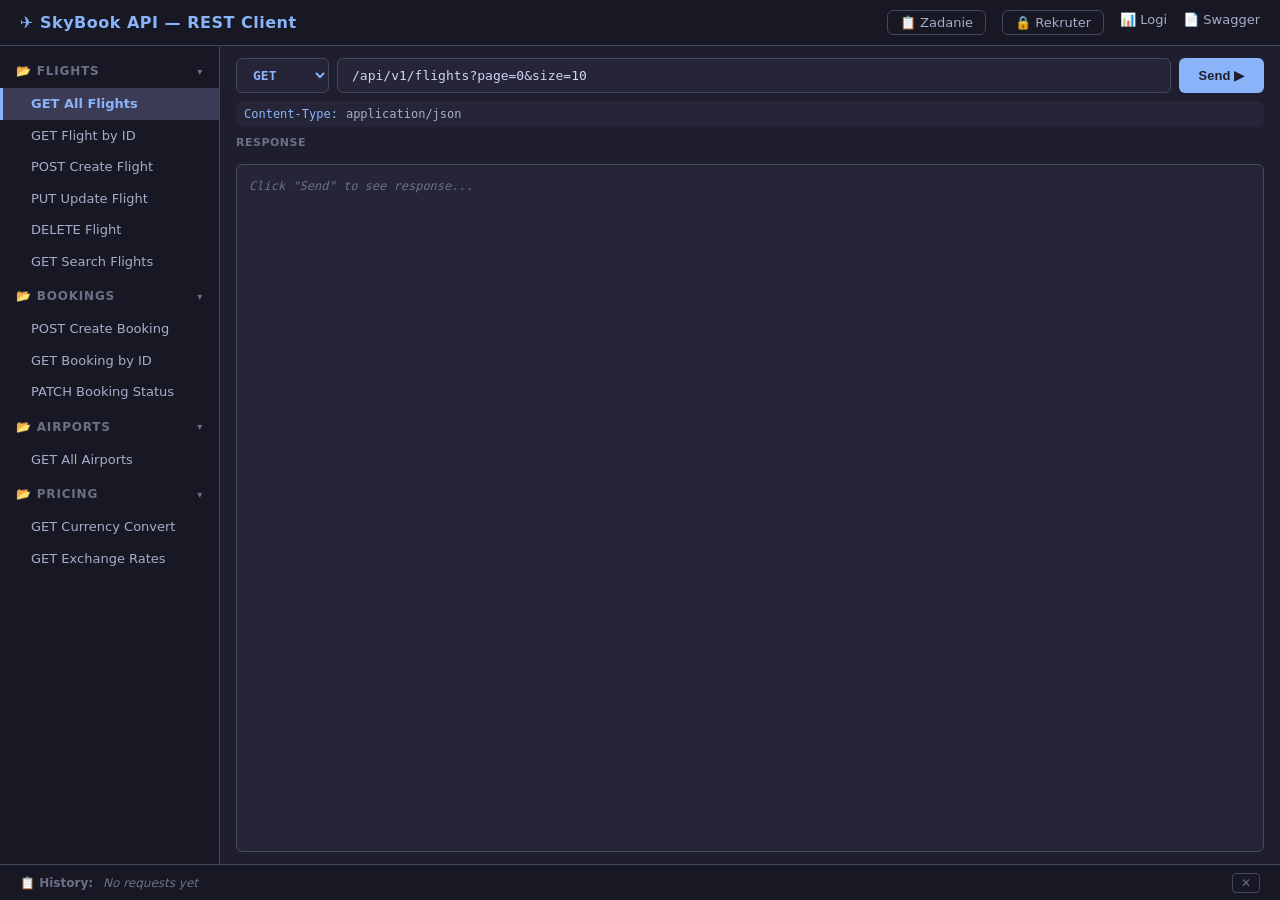
==== commit 015e32b4: "Add API request/response logging with live log viewer - ApiLogStore: in-memory circular buffer (500 " ====
--- a/src/main/resources/static/index.html
+++ b/src/main/resources/static/index.html
@@ -12,6 +12,7 @@
     <div class="topbar-links">
       <button class="topbar-btn" onclick="toggleTaskModal()" title="Opis zadania">📋 Zadanie</button>
       <button class="topbar-btn" onclick="openRecruiterModal()" title="Arkusz rekrutera">🔒 Rekruter</button>
+      <a href="/logs.html" title="Logi API (RQ/RS)">📊 Logi</a>
       <a href="/swagger-ui.html" target="_blank" title="Swagger UI">📄 Swagger</a>
     </div>
   </header>
